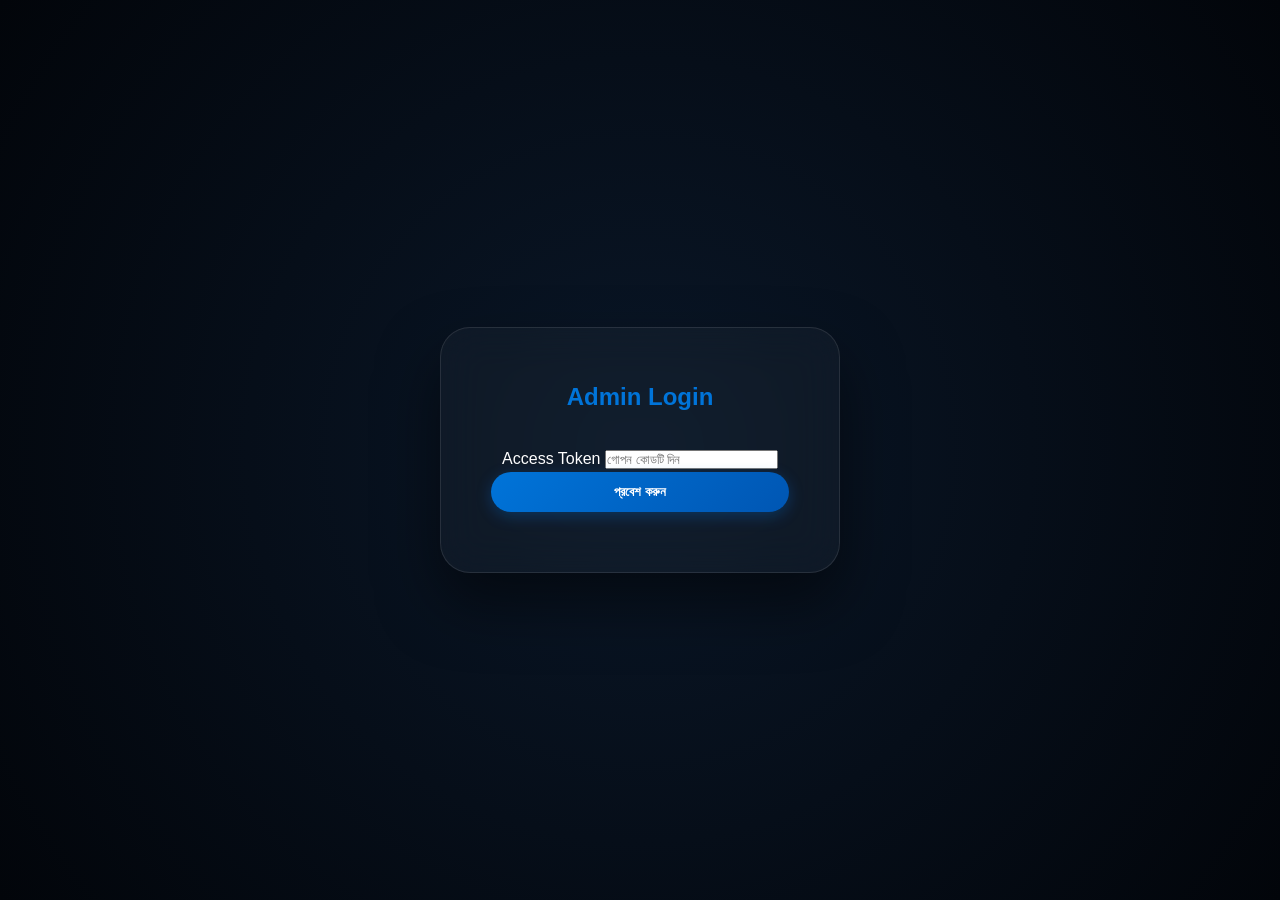
==== admin.html @ 6b0e1e97 "fix" ====
<!DOCTYPE html>
<html lang="bn">
<head>
    <meta charset="UTF-8">
    <meta name="viewport" content="width=device-width, initial-scale=1.0">
    <title>Admin Dashboard | Wings Fly Aviation Academy</title>
    <link rel="stylesheet" href="https://cdnjs.cloudflare.com/ajax/libs/font-awesome/6.4.0/css/all.min.css">
    <link rel="stylesheet" href="css/main.css">
    <link rel="stylesheet" href="css/admin.css">
</head>
<body class="admin-body">
    
    <div id="login-overlay" class="admin-overlay">
        <div class="admin-login-card">
            <h2>Admin Login</h2>
            <div class="form-group">
                <label>Access Token</label>
                <input type="password" id="admin-pass" placeholder="গোপন কোডটি দিন">
            </div>
            <button id="login-btn" class="btn-primary w-100">প্রবেশ করুন</button>
            <p id="login-error" class="error-text"></p>
        </div>
    </div>

    <div class="admin-container" id="admin-panel" style="display: none;">
        <nav class="admin-sidebar">
            <div class="sidebar-header">
                <img src="https://wingsflyaviationacademy.com/wp-content/uploads/2024/03/wingsflyacademy-logo.svg" alt="Logo">
            </div>
            <ul class="sidebar-menu">
                <li class="active" data-tab="submissions"><i class="fa-solid fa-users"></i> ভর্তি আবেদন</li>
                <li data-tab="gallery-manager"><i class="fa-solid fa-image"></i> গ্যালারি ম্যানেজমেন্ট</li>
                <li data-tab="payment-verification"><i class="fa-solid fa-money-check-dollar"></i> পেমেন্ট ভেরিফিকেশন</li>
                <li id="logout-btn"><i class="fa-solid fa-right-from-bracket"></i> লগআউট</li>
            </ul>
        </nav>

        <main class="admin-main">
            <header class="admin-header">
                <h1>ড্যাশবোর্ড</h1>
                <div class="admin-user">
                    <span>Welcome, Admin</span>
                    <div class="user-avatar">A</div>
                </div>
            </header>

            <div id="submissions" class="admin-tab-content active">
                <div class="content-header">
                    <h2>ভর্তি আবেদনের তালিকা</h2>
                    <button id="refresh-submissions" class="btn-secondary"><i class="fa-solid fa-rotate"></i> রিফ্রেশ</button>
                </div>
                <div class="table-container">
                    <table id="enrollments-table">
                        <thead>
                            <tr>
                                <th>নাম</th>
                                <th>ফোন</th>
                                <th>কোর্স</th>
                                <th>তারিখ</th>
                                <th>অ্যাকশন</th>
                            </tr>
                        </thead>
                        <tbody id="enrollments-list">
                            <!-- Data will be loaded here -->
                        </tbody>
                    </table>
                </div>
            </div>

            <div id="payment-verification" class="admin-tab-content">
                <div class="content-header">
                    <h2>পেমেন্ট ভেরিফিকেশন</h2>
                    <button id="refresh-payments" class="btn-secondary"><i class="fa-solid fa-rotate"></i> রিফ্রেশ</button>
                </div>
                <div class="table-container">
                    <table>
                        <thead>
                            <tr>
                                <th>স্টুডেন্ট নাম</th>
                                <th>কোর্স</th>
                                <th>টাকা</th>
                                <th>পদ্ধতি</th>
                                <th>ট্রানজেকশন আইডি</th>
                                <th>অবস্থা</th>
                                <th>অ্যাকশন</th>
                            </tr>
                        </thead>
                        <tbody id="admin-payments-list">
                            <!-- Payment rows will be loaded here -->
                        </tbody>
                    </table>
                </div>
            </div>

            <div id="gallery-manager" class="admin-tab-content">
                <div class="content-header">
                    <h2>গ্যালারি ম্যানেজমেন্ট</h2>
                </div>
                
                <div class="upload-section">
                    <h3>নতুন ছবি যুক্ত করুন</h3>
                    <form id="gallery-upload-form" class="upload-form">
                        <div class="form-grid">
                            <div class="form-group">
                                <label>ছবির শিরোনাম</label>
                                <input type="text" id="img-title" placeholder="যেমন: প্রতিষ্ঠাবার্ষিকী ২০২৪" required>
                            </div>
                            <div class="form-group">
                                <label>ক্যাটাগরি</label>
                                <select id="img-category" required>
                                    <option value="events">ইভেন্টস</option>
                                    <option value="ceremony">সার্টিফিকেট বিতরণ</option>
                                    <option value="media">মিডিয়া নিউজ</option>
                                </select>
                            </div>
                            <div class="form-group">
                                <label>ছবি সিলেক্ট করুন</label>
                                <input type="file" id="img-file" accept="image/*" required>
                            </div>
                        </div>
                        <button type="submit" id="upload-btn" class="btn-primary">আপলোড করুন <i class="fa-solid fa-upload"></i></button>
                    </form>
                    <div id="upload-status"></div>
                </div>

                <div class="gallery-list-section">
                    <h3>বর্তমান গ্যালারি</h3>
                    <div class="admin-gallery-grid" id="admin-gallery-list">
                        <!-- Gallery items will be loaded here -->
                    </div>
                </div>
            </div>
        </main>
    </div>

    <!-- Supabase SDK -->
    <script src="https://cdn.jsdelivr.net/npm/@supabase/supabase-js@2"></script>
    <script src="js/supabase-config.js"></script>
    <script src="js/admin.js"></script>
</body>
</html>
---- css/main.css ----
/* 
    Wings Fly Premium Design System
    Focus: Luxury, Professionalism, and High-Tech Aviation feel
*/

:root {
    --primary: #0074D9;
    --primary-dark: #001F3F;
    --accent: #FFD700;
    --bg-light: #F8F9FA;
    --text-dark: #1A1A1A;
    --text-muted: #666;
    --white: #FFFFFF;
    --glass: rgba(255, 255, 255, 0.1);
    --glass-border: rgba(255, 255, 255, 0.2);
    --shadow: 0 10px 30px rgba(0, 0, 0, 0.1);
    --transition: all 0.4s cubic-bezier(0.4, 0, 0.2, 1);
}

* {
    margin: 0;
    padding: 0;
    box-sizing: border-box;
}

body {
    font-family: 'Hind Siliguri', 'Outfit', sans-serif;
    line-height: 1.6;
    color: var(--text-dark);
    background-color: transparent;
    overflow-x: hidden;
}

/* Global Animated Background */
.global-bg-anim {
    position: fixed;
    top: 0;
    left: 0;
    width: 100vw;
    height: 100vh;
    z-index: -999;
    overflow: hidden;
    background-color: #000;
}

.global-bg-anim .color-layer {
    position: absolute;
    top: 0;
    left: 0;
    width: 100%;
    height: 100%;
    /* Red/Pink -> Purple -> Black Night -> Dark Blue -> Red/Pink */
    background: linear-gradient(-45deg, #f00b51, #7303c0, #050a12, #000000, #031b33, #f64f59);
    background-size: 400% 400%;
    animation: gradientShiftNight 30s ease infinite;
}

.global-bg-anim .stars-layer-1 {
    position: absolute;
    top: 0;
    left: 0;
    width: 200%;
    height: 200%;
    background-image: url('data:image/svg+xml;utf8,<svg width="300" height="300" xmlns="http://www.w3.org/2000/svg"><circle cx="40" cy="50" r="1" fill="%23fff" opacity="0.6"/><circle cx="100" cy="120" r="1.5" fill="%23fff" opacity="0.9"/><circle cx="220" cy="80" r="2" fill="%23fff" opacity="1"/><circle cx="180" cy="210" r="1" fill="%23fff" opacity="0.5"/><circle cx="50" cy="250" r="1.5" fill="%23fff" opacity="0.8"/><circle cx="280" cy="270" r="1.2" fill="%23fff" opacity="0.7"/></svg>');
    animation: moveStars 60s linear infinite;
    opacity: 0.8;
}

.global-bg-anim .stars-layer-2 {
    position: absolute;
    top: 0;
    left: 0;
    width: 200%;
    height: 200%;
    background-image: url('data:image/svg+xml;utf8,<svg width="400" height="400" xmlns="http://www.w3.org/2000/svg"><circle cx="80" cy="100" r="2" fill="%23fff" opacity="1"/><circle cx="300" cy="50" r="1.5" fill="%23fff" opacity="0.8"/><circle cx="200" cy="300" r="2.5" fill="%23fff" opacity="1"/><circle cx="350" cy="250" r="1" fill="%23fff" opacity="0.6"/><circle cx="120" cy="350" r="1.8" fill="%23fff" opacity="0.9"/></svg>');
    animation: moveStars 100s linear infinite;
    opacity: 1;
    filter: drop-shadow(0 0 6px #fff);
}

.global-bg-anim .planet-1 {
    position: absolute;
    top: 15%;
    right: 5%;
    width: 180px;
    height: 180px;
    border-radius: 50%;
    background: radial-gradient(circle at 30% 30%, #ff8a00, #e52e71, #2a0845);
    box-shadow: inset -25px -25px 40px rgba(0,0,0,0.8), 0 0 30px rgba(229, 46, 113, 0.4);
    animation: floatPlanet 180s linear infinite alternate;
    opacity: 0.85;
}

.global-bg-anim .planet-2 {
    position: absolute;
    bottom: 20%;
    left: 8%;
    width: 120px;
    height: 120px;
    border-radius: 50%;
    background: radial-gradient(circle at 20% 20%, #00c6ff, #0072ff, #001133);
    box-shadow: inset -15px -15px 30px rgba(0,0,0,0.8), 0 0 25px rgba(0, 114, 255, 0.4);
    animation: floatPlanet2 140s linear infinite alternate;
    opacity: 0.8;
}

@keyframes gradientShiftNight {
    0% { background-position: 0% 50%; }
    50% { background-position: 100% 50%; }
    100% { background-position: 0% 50%; }
}

@keyframes moveStars {
    0% { transform: translate(0, 0); }
    100% { transform: translate(-50%, -50%); }
}

@keyframes floatPlanet {
    0% { transform: translate(0, 0) rotate(0deg); }
    100% { transform: translate(-20vw, 15vh) rotate(45deg); }
}

@keyframes floatPlanet2 {
    0% { transform: translate(0, 0) rotate(0deg); }
    100% { transform: translate(25vw, -10vh) rotate(-30deg); }
}

.container {
    max-width: 1200px;
    margin: 0 auto;
    padding: 0 20px;
}

/* --- Navigation --- */
.navbar {
    position: fixed;
    top: 0;
    left: 0;
    width: 100%;
    z-index: 1000;
    padding: 15px 0;
    background: rgba(255, 255, 255, 0.85);
    backdrop-filter: blur(15px);
    border-bottom: 1px solid var(--glass-border);
    transition: var(--transition);
}

.navbar .container {
    display: flex;
    justify-content: space-between;
    align-items: center;
}

.logo-wrapper {
    position: relative;
    display: flex;
    align-items: center;
    justify-content: center;
    width: 60px;
    height: 60px;
}

.logo-spin-ring {
    position: absolute;
    inset: -8px;
    border: 3px solid transparent;
    border-top: 3px solid #00d4ff;
    border-right: 3px solid #FFD700;
    border-radius: 50%;
    animation: spinLogoRing 4s linear infinite;
    z-index: 0;
}

.logo img {
    height: 50px;
    position: relative;
    z-index: 1;
    filter: drop-shadow(0 0 10px rgba(0, 116, 217, 0.2));
}

@keyframes spinLogoRing {
    0% { transform: rotate(0deg) scale(1); opacity: 0.7; }
    50% { transform: rotate(180deg) scale(1.1); opacity: 1; }
    100% { transform: rotate(360deg) scale(1); opacity: 0.7; }
}

.nav-links {
    display: flex;
    gap: 30px;
}

.nav-links a {
    text-decoration: none;
    color: var(--text-dark);
    font-weight: 500;
    transition: var(--transition);
    font-size: 1.1rem;
}

.nav-links a:hover {
    color: var(--primary);
}

.nav-actions {
    display: flex;
    gap: 15px;
    align-items: center;
}

/* --- Buttons --- */
.btn-primary {
    background: linear-gradient(135deg, var(--primary), #0056b3);
    color: var(--white);
    padding: 12px 28px;
    border: none;
    border-radius: 50px;
    font-weight: 600;
    cursor: pointer;
    transition: var(--transition);
    box-shadow: 0 4px 15px rgba(0, 116, 217, 0.3);
    font-family: inherit;
}

.btn-primary:hover {
    transform: translateY(-3px);
    box-shadow: 0 8px 25px rgba(0, 116, 217, 0.4);
}

.btn-login {
    background: transparent;
    border: 2px solid var(--primary);
    color: var(--primary);
    padding: 10px 25px;
    border-radius: 50px;
    font-weight: 600;
    cursor: pointer;
    transition: var(--transition);
    font-family: inherit;
}

.btn-login:hover {
    background: var(--primary);
    color: var(--white);
}

.btn-outline {
    background: transparent;
    border: 2px solid rgba(255, 255, 255, 0.6);
    color: var(--white);
    padding: 12px 30px;
    border-radius: 50px;
    font-weight: 600;
    cursor: pointer;
    transition: var(--transition);
    font-family: inherit;
}

.btn-outline:hover {
    background: var(--white);
    color: var(--primary-dark);
    border-color: var(--white);
}

.btn-large {
    padding: 16px 40px;
    font-size: 1.2rem;
}

.w-100 { width: 100%; }

/* --- Hero Section --- */
.hero {
    position: relative;
    min-height: 100vh;
    padding-top: 100px;
    display: flex;
    align-items: center;
    background: transparent;
    color: var(--white);
    overflow: hidden;
}

/* Mesh Gradient & Blobs */
.hero-overlay {
    position: absolute;
    top: 0;
    left: 0;
    width: 100%;
    height: 100%;
    z-index: 1;
    overflow: hidden;
}

.hero-overlay::before {
    content: '';
    position: absolute;
    top: -20%;
    right: -10%;
    width: 600px;
    height: 600px;
    background: radial-gradient(circle, rgba(0, 116, 217, 0.3) 0%, transparent 70%);
    filter: blur(80px);
    animation: blobMove 15s infinite alternate;
}

.hero-overlay::after {
    content: '';
    position: absolute;
    bottom: -10%;
    left: -5%;
    width: 500px;
    height: 500px;
    background: radial-gradient(circle, rgba(255, 215, 0, 0.1) 0%, transparent 70%);
    filter: blur(80px);
    animation: blobMove 12s infinite alternate-reverse;
}

/* Iconic World Map Pattern */
.hero-bg-pattern {
    position: absolute;
    top: 0;
    left: 0;
    width: 100%;
    height: 100%;
    background-image: url('https://www.transparenttextures.com/patterns/world-map.png');
    opacity: 0.1;
    z-index: 1;
    pointer-events: none;
}

/* Animated Waves */
.hero-waves {
    position: absolute;
    bottom: 0;
    left: 0;
    width: 100%;
    height: 150px;
    z-index: 2;
    pointer-events: none;
}

@keyframes blobMove {
    0% { transform: translate(0, 0) scale(1); }
    50% { transform: translate(50px, 100px) scale(1.1); }
    100% { transform: translate(-30px, -50px) scale(0.9); }
}

.hero-grid {
    display: grid;
    grid-template-columns: 1.2fr 0.8fr;
    gap: 50px;
    align-items: center;
    position: relative;
    z-index: 2;
}

.hero h1 {
    font-size: 3.8rem;
    line-height: 1.2;
    margin-bottom: 25px;
    font-weight: 800;
}

.hero p {
    font-size: 1.3rem;
    margin-bottom: 40px;
    color: rgba(255, 255, 255, 0.8);
    max-width: 600px;
}

/* --- Hero Slider --- */
.hero-slider {
    position: relative;
    width: 100%;
    height: 500px;
}

.hero-slide {
    position: absolute;
    top: 0;
    left: 0;
    width: 100%;
    height: 100%;
    opacity: 0;
    visibility: hidden;
    z-index: 1;
    transition: all 0.8s ease-in-out;
}

.hero-slide.active {
    opacity: 1;
    visibility: visible;
    z-index: 2;
}

/* --- Slide 1: Roll Out when leaving --- */
.hero-slide:nth-child(1).leaving {
    animation: rollOut 1s forwards;
}
@keyframes rollOut {
    0% { transform: translateX(0) rotate(0deg); opacity: 1; }
    100% { transform: translateX(-150%) rotate(-120deg); opacity: 0; }
}

/* --- Slide 2: Scale Up + Float Up when active --- */
.hero-slide:nth-child(2).active {
    animation: scaleFloat 1.2s cubic-bezier(0.34, 1.56, 0.64, 1) forwards;
}
@keyframes scaleFloat {
    0% { transform: scale(0) translateY(100px); opacity: 0; }
    60% { transform: scale(1.1) translateY(0); opacity: 1; }
    100% { transform: scale(1) translateY(-20px); opacity: 1; }
}

/* --- Slide 3: Drop from Top + Shake when active --- */
.hero-slide:nth-child(3).active {
    animation: dropShake 1s cubic-bezier(0.25, 0.46, 0.45, 0.94) forwards;
}
@keyframes dropShake {
    0% { transform: translateY(-150%) scale(0.8); opacity: 0; }
    60% { transform: translateY(20px) scale(1); opacity: 1; }
    75% { transform: translateY(-10px); }
    90% { transform: translateY(5px); }
    100% { transform: translateY(0); }
}

/* --- Slide 4: Futuristic Flip In when active --- */
.hero-slide:nth-child(4).active {
    animation: flipIn 1s cubic-bezier(0.175, 0.885, 0.32, 1.275) forwards;
}
@keyframes flipIn {
    0% { transform: rotateY(-90deg) scale(0.5); opacity: 0; }
    100% { transform: rotateY(0deg) scale(1); opacity: 1; }
}

.slider-dots {
    display: flex;
    justify-content: center;
    gap: 12px;
    margin-top: 30px;
    position: relative;
    z-index: 10;
}

.dot {
    width: 12px;
    height: 12px;
    background: rgba(255, 255, 255, 0.2);
    border-radius: 50%;
    cursor: pointer;
    transition: var(--transition);
}

.dot.active {
    background: var(--primary);
    transform: scale(1.3);
    box-shadow: 0 0 15px var(--primary);
}

.parallax-img-wrapper {
    position: relative;
    width: 100%;
    height: 100%;
    display: flex;
    justify-content: center;
    align-items: center;
    transform-style: preserve-3d;
}

.parallax-img {
    width: 110%;
    height: auto;
    border-radius: 30px;
    box-shadow: 0 30px 60px rgba(0, 0, 0, 0.5);
}

.floating-card {
    position: absolute;
    background: rgba(255, 255, 255, 0.15);
    backdrop-filter: blur(10px);
    padding: 15px 25px;
    border-radius: 15px;
    border: 1px solid rgba(255, 255, 255, 0.2);
    display: flex;
    align-items: center;
    gap: 12px;
    color: var(--white);
    font-weight: 600;
    box-shadow: 0 15px 35px rgba(0, 0, 0, 0.2);
    z-index: 5;
    animation: float 4s ease-in-out infinite;
}

.card-1 { top: 10%; right: -20px; animation-delay: 0s; }

.floating-card i {
    color: var(--accent);
    font-size: 1.5rem;
}

/* --- Partners Section (Vibrant Neon Gradients) --- */
.partners {
    padding: 100px 0;
    background: rgba(255, 255, 255, 0.85);
    backdrop-filter: blur(15px);
    -webkit-backdrop-filter: blur(15px);
    position: relative;
    z-index: 5;
}

.partners-track {
    display: grid;
    grid-template-columns: repeat(4, 1fr);
    gap: 30px;
    align-items: center;
}

.partner-card {
    padding: 35px;
    border-radius: 25px;
    display: flex;
    justify-content: center;
    align-items: center;
    height: 140px;
    border: none;
    transition: all 0.5s cubic-bezier(0.23, 1, 0.32, 1);
    position: relative;
    overflow: hidden;
}

/* 4 Unique Vibrant Gradients */
.partner-card.galileo { background: linear-gradient(135deg, #1e3c72, #2a5298); box-shadow: 0 15px 35px rgba(30, 60, 114, 0.3); }
.partner-card.amadeus { background: linear-gradient(135deg, #cb2d3e, #ef473a); box-shadow: 0 15px 35px rgba(203, 45, 62, 0.3); }
.partner-card.sabre { background: linear-gradient(135deg, #11998e, #38ef7d); box-shadow: 0 15px 35px rgba(17, 153, 142, 0.3); }
.partner-card.nsda { background: linear-gradient(135deg, #f12711, #f5af19); box-shadow: 0 15px 35px rgba(241, 39, 17, 0.3); }

.partner-card::after {
    content: '';
    position: absolute;
    inset: 0;
    background: linear-gradient(rgba(255,255,255,0.2), transparent);
    opacity: 0;
    transition: opacity 0.5s;
}

.partner-card:hover {
    transform: translateY(-15px) scale(1.08);
}

.partner-card:hover::after {
    opacity: 1;
}

.partner-card img {
    max-width: 90%;
    max-height: 60px;
    filter: brightness(0) invert(1);
    transition: var(--transition);
    position: relative;
    z-index: 2;
}

/* --- Features Section --- */
.features {
    padding: 120px 0;
    background: rgba(255, 255, 255, 0.85);
    backdrop-filter: blur(15px);
    -webkit-backdrop-filter: blur(15px);
}

/* --- 3D Neon Courses Section --- */
.courses {
    padding: 120px 0;
    background: radial-gradient(circle at center, #0a1325 0%, #02050a 100%);
    position: relative;
    overflow: hidden;
}

.courses-bg-stars {
    position: absolute;
    inset: 0;
    z-index: 0;
    pointer-events: none;
}

.courses-bg-stars .stars-layer-1, 
.courses-bg-stars .stars-layer-2 {
    position: absolute;
    inset: -50%;
    width: 200%;
    height: 200%;
    background-image: url('data:image/svg+xml;utf8,<svg width="300" height="300" xmlns="http://www.w3.org/2000/svg"><circle cx="40" cy="50" r="1" fill="%23fff" opacity="0.4"/><circle cx="100" cy="120" r="1.5" fill="%23fff" opacity="0.6"/><circle cx="220" cy="80" r="1" fill="%23fff" opacity="0.8"/><circle cx="180" cy="210" r="1" fill="%23fff" opacity="0.3"/><circle cx="50" cy="250" r="1.2" fill="%23fff" opacity="0.5"/><circle cx="280" cy="270" r="1" fill="%23fff" opacity="0.4"/></svg>');
    animation: moveStars 80s linear infinite;
    opacity: 0.5;
}

.courses-bg-stars .stars-layer-2 {
    background-image: url('data:image/svg+xml;utf8,<svg width="400" height="400" xmlns="http://www.w3.org/2000/svg"><circle cx="80" cy="100" r="1.2" fill="%23fff" opacity="0.7"/><circle cx="300" cy="50" r="1" fill="%23fff" opacity="0.5"/><circle cx="200" cy="300" r="1.5" fill="%23fff" opacity="0.8"/><circle cx="350" cy="250" r="1" fill="%23fff" opacity="0.4"/><circle cx="120" cy="350" r="1.2" fill="%23fff" opacity="0.6"/></svg>');
    animation-duration: 120s;
    opacity: 0.7;
}

.shooting-star {
    position: absolute;
    top: 0;
    left: 50%;
    width: 2px;
    height: 2px;
    background: #fff;
    box-shadow: 0 0 10px #fff, 0 0 20px #fff;
    animation: shootingStarAnim 10s linear infinite;
    opacity: 0;
}

@keyframes shootingStarAnim {
    0% { transform: translateX(0) translateY(0) rotate(-45deg) scale(0); opacity: 0; }
    10% { transform: translateX(-500px) translateY(500px) rotate(-45deg) scale(1); opacity: 1; }
    20% { transform: translateX(-1000px) translateY(1000px) rotate(-45deg) scale(0); opacity: 0; }
    100% { transform: translateX(-1000px) translateY(1000px) rotate(-45deg) scale(0); opacity: 0; }
}

/* --- Featured Courses (Large) --- */
.featured-courses {
    display: grid;
    grid-template-columns: repeat(auto-fit, minmax(400px, 1fr));
    gap: 40px;
    margin-bottom: 80px;
}

.course-card.featured {
    background: rgba(255, 255, 255, 0.03);
    border-radius: 30px;
    padding: 0;
    overflow: hidden;
    box-shadow: 0 20px 50px rgba(0,0,0,0.5);
    transition: all 0.6s cubic-bezier(0.23, 1, 0.32, 1);
    border: 1px solid rgba(255, 255, 255, 0.08);
}

.featured-title {
    color: #ffffff !important;
    font-size: 1.8rem;
    font-weight: 800;
    margin-bottom: 15px;
    display: block;
}

.course-card.featured .course-img.large {
    height: 320px;
    background: none;
}

.course-card.featured .course-img.large img {
    width: 100%;
    height: 100%;
    object-fit: contain;
    animation: floating3D 6s ease-in-out infinite;
}

@keyframes floating3D {
    0%, 100% { transform: translateY(0) scale(1); }
    50% { transform: translateY(-20px) scale(1.05); }
}

.course-card.featured .course-info {
    padding: 30px;
}

.course-card.featured .course-price {
    font-size: 1.6rem;
    color: #FFD700;
    margin-bottom: 25px;
}

/* --- Other Courses (3-Column Row) --- */
.other-courses-title {
    text-align: center;
    margin-bottom: 40px;
}

.other-courses-row {
    display: grid;
    grid-template-columns: repeat(3, 1fr);
    gap: 25px;
    margin-bottom: 60px;
}

.mini-course-card {
    background: rgba(255, 255, 255, 0.03);
    border: 1px solid rgba(255, 255, 255, 0.08);
    backdrop-filter: blur(15px);
    border-radius: 25px;
    padding: 30px;
    text-align: center;
    transition: all 0.4s ease;
}

.mini-course-card:hover {
    background: rgba(255, 255, 255, 0.07);
    transform: translateY(-10px);
    border-color: var(--primary);
    box-shadow: 0 15px 30px rgba(0, 116, 217, 0.2);
}

/* --- Specific Themes for Mini Cards --- */
.mini-course-card.card-blue {
    border-color: rgba(0, 212, 255, 0.3);
    background: linear-gradient(135deg, rgba(0, 212, 255, 0.08), rgba(0,0,0,0.6));
}
.mini-course-card.card-blue:hover {
    border-color: #00d4ff;
    box-shadow: 0 0 30px rgba(0, 212, 255, 0.3);
}
.mini-course-card.card-blue .mini-card-icon { color: #00d4ff; }

.mini-course-card.card-gold {
    border-color: rgba(255, 215, 0, 0.3);
    background: linear-gradient(135deg, rgba(255, 215, 0, 0.08), rgba(0,0,0,0.6));
}
.mini-course-card.card-gold:hover {
    border-color: #FFD700;
    box-shadow: 0 0 30px rgba(255, 215, 0, 0.3);
}
.mini-course-card.card-gold .mini-card-icon { color: #FFD700; }

.mini-course-card.card-teal {
    border-color: rgba(0, 255, 163, 0.3);
    background: linear-gradient(135deg, rgba(0, 255, 163, 0.08), rgba(0,0,0,0.6));
}
.mini-course-card.card-teal:hover {
    border-color: #00ffa3;
    box-shadow: 0 0 30px rgba(0, 255, 163, 0.3);
}
.mini-course-card.card-teal .mini-card-icon { color: #00ffa3; }

.mini-card-icon {
    font-size: 3rem;
    margin-bottom: 20px;
    filter: drop-shadow(0 0 10px rgba(255, 255, 255, 0.1));
}

.mini-course-card h4 {
    font-size: 1.2rem;
    color: white;
    margin-bottom: 10px;
    font-weight: 700;
}

.mini-course-card p {
    font-size: 0.85rem;
    color: rgba(255, 255, 255, 0.5);
    margin-bottom: 25px;
}

.mini-card-footer {
    display: flex;
    justify-content: space-between;
    align-items: center;
    padding-top: 20px;
    border-top: 1px solid rgba(255, 255, 255, 0.05);
}

.mini-card-footer .price {
    font-size: 1.1rem;
    font-weight: 700;
    color: #FFD700;
}

.btn-detail {
    background: transparent;
    border: 1px solid var(--primary);
    color: white;
    padding: 6px 15px;
    border-radius: 8px;
    font-size: 0.8rem;
    cursor: pointer;
    transition: 0.3s;
}

.btn-detail:hover {
    background: var(--primary);
    box-shadow: 0 0 15px var(--primary);
}

/* --- Chairman Message (Luxury Redesign) --- */
.chairman-section {
    padding: 160px 0;
    background: transparent;
    position: relative;
    overflow: hidden;
}

.chairman-bg-decoration .decoration-circle {
    position: absolute;
    border-radius: 50%;
    filter: blur(100px);
    z-index: 0;
}

.circle-1 {
    width: 400px;
    height: 400px;
    background: rgba(0, 116, 217, 0.2);
    top: -10%;
    left: -10%;
}

.circle-2 {
    width: 300px;
    height: 300px;
    background: rgba(255, 215, 0, 0.1);
    bottom: -5%;
    right: -5%;
}

.chairman-grid {
    display: grid;
    grid-template-columns: 1fr 1.5fr;
    gap: 80px;
    align-items: center;
    position: relative;
    z-index: 2;
}

/* Luxury Frame */
.luxury-frame-container {
    position: relative;
    width: 100%;
    max-width: 450px;
}

.frame-glow {
    position: absolute;
    inset: -20px;
    background: radial-gradient(circle, rgba(0, 116, 217, 0.3) 0%, transparent 70%);
    filter: blur(30px);
    animation: pulseGlow 4s infinite alternate;
}

.luxury-frame {
    position: relative;
    background: rgba(255, 255, 255, 0.03);
    padding: 15px;
    border-radius: 40px;
    border: 1px solid rgba(255, 255, 255, 0.1);
    backdrop-filter: blur(20px);
}

.frame-inner-border {
    position: absolute;
    inset: 10px;
    border: 1px solid rgba(255, 215, 0, 0.15);
    border-radius: 30px;
    pointer-events: none;
}

.chairman-portrait {
    position: relative;
    border-radius: 30px;
    overflow: hidden;
    aspect-ratio: 4/5;
    background: rgba(0,0,0,0.2);
}

.chairman-portrait img {
    width: 100%;
    height: 100%;
    object-fit: cover;
    transition: 0.8s cubic-bezier(0.2, 1, 0.3, 1);
}

.luxury-frame:hover img {
    transform: scale(1.1);
}

.portrait-overlay {
    position: absolute;
    inset: 0;
    background: linear-gradient(to top, rgba(0,0,0,0.5), transparent);
}

.experience-badge {
    position: absolute;
    bottom: -25px;
    right: -25px;
    background: linear-gradient(135deg, #00d4ff, #0072ff);
    color: white;
    padding: 18px 25px;
    border-radius: 20px;
    box-shadow: 0 15px 35px rgba(0, 114, 255, 0.4);
    animation: floatBadge 4s infinite ease-in-out;
    z-index: 5;
}

.badge-content { text-align: center; }
.badge-content .years { font-size: 2.2rem; font-weight: 900; display: block; line-height: 1; }
.badge-content .exp-text { font-size: 0.7rem; text-transform: uppercase; letter-spacing: 1px; font-weight: 700; }

/* Content Side */
.chairman-quote-icon {
    font-size: 5rem;
    color: rgba(255, 215, 0, 0.15);
    margin-bottom: -45px;
    margin-left: -25px;
}

.chairman-title {
    font-size: 3.5rem;
    color: white;
    margin-bottom: 35px;
}

.chairman-message-card {
    background: rgba(255, 255, 255, 0.02);
    border: 1px solid rgba(255, 255, 255, 0.05);
    padding: 45px;
    border-radius: 35px;
    backdrop-filter: blur(15px);
    margin-bottom: 40px;
    box-shadow: 0 20px 50px rgba(0,0,0,0.3);
}

.quote-p {
    font-size: 1.25rem;
    font-style: italic;
    line-height: 1.8;
    color: #FFD700;
    margin-bottom: 25px;
    position: relative;
}

.desc-p {
    font-size: 1.1rem;
    line-height: 1.8;
    color: rgba(255, 255, 255, 0.75);
}

.chairman-identity {
    display: flex;
    justify-content: space-between;
    align-items: center;
}

.identity-text h4 {
    font-size: 2rem;
    color: white;
    margin-bottom: 5px;
}

.identity-text p {
    color: var(--primary);
    font-weight: 700;
    font-size: 1.1rem;
}

.chairman-seal {
    width: 90px;
    height: 90px;
    border: 2px dashed rgba(255, 215, 0, 0.3);
    border-radius: 50%;
    display: flex;
    align-items: center;
    justify-content: center;
    animation: rotateSeal 15s linear infinite;
}

.seal-inner { text-align: center; color: #FFD700; }
.seal-inner i { font-size: 1.8rem; }
.seal-inner span { display: block; font-size: 0.55rem; font-weight: 900; margin-top: 3px; letter-spacing: 1px; }

@keyframes rotateSeal {
    from { transform: rotate(0deg); }
    to { transform: rotate(360deg); }
}

/* --- Trainers Section --- */
.trainers {
    padding: 120px 0;
    background: rgba(5, 10, 18, 0.85);
    backdrop-filter: blur(15px);
    -webkit-backdrop-filter: blur(15px);
}

.trainer-card {
    background: rgba(255, 255, 255, 0.03);
    border: 1px solid rgba(255, 255, 255, 0.05);
    color: var(--white);
}

.trainer-img {
    background: rgba(255, 255, 255, 0.05);
}

/* --- Gallery Section --- */
.gallery-section {
    padding: 120px 0;
    background: transparent;
    position: relative;
    overflow: hidden;
}

.gallery-bg-glow {
    position: absolute;
    top: 50%;
    left: 50%;
    transform: translate(-50%, -50%);
    width: 600px;
    height: 600px;
    background: radial-gradient(circle, rgba(0, 116, 217, 0.1) 0%, transparent 70%);
    filter: blur(80px);
    z-index: 0;
}

.gallery-filter {
    display: flex;
    justify-content: center;
    gap: 15px;
    margin-bottom: 50px;
    flex-wrap: wrap;
    position: relative;
    z-index: 5;
}

.filter-btn {
    background: rgba(255, 255, 255, 0.05);
    border: 1px solid rgba(255, 255, 255, 0.1);
    color: white;
    padding: 12px 28px;
    border-radius: 50px;
    cursor: pointer;
    transition: 0.3s cubic-bezier(0.4, 0, 0.2, 1);
    font-weight: 600;
}

.filter-btn.active, .filter-btn:hover {
    background: var(--primary);
    border-color: var(--primary);
    box-shadow: 0 0 20px rgba(0, 116, 217, 0.4);
    transform: translateY(-2px);
}

.gallery-grid {
    display: grid;
    grid-template-columns: repeat(auto-fill, minmax(250px, 1fr));
    gap: 20px;
    position: relative;
    z-index: 2;
}

.gallery-card {
    position: relative;
    border-radius: 20px;
    overflow: hidden;
    background: rgba(255, 255, 255, 0.02);
    box-shadow: 0 10px 30px rgba(0,0,0,0.3);
    border: 1px solid rgba(255, 255, 255, 0.08);
    cursor: pointer;
    display: flex;
    align-items: center;
    justify-content: center;
    height: 300px; /* Consistent height for the gallery */
}

.gallery-card img {
    max-width: 100%;
    max-height: 100%;
    width: auto;
    height: auto;
    object-fit: contain;
    transition: 0.6s cubic-bezier(0.2, 1, 0.3, 1);
}

.gallery-overlay {
    position: absolute;
    inset: 0;
    background: linear-gradient(to top, rgba(0,0,0,0.9), transparent);
    display: flex;
    flex-direction: column;
    justify-content: flex-end;
    padding: 20px;
    opacity: 0;
    transform: translateY(20px);
    transition: 0.5s cubic-bezier(0.4, 0, 0.2, 1);
}

.gallery-card:hover .gallery-overlay {
    opacity: 1;
    transform: translateY(0);
}

.gallery-card:hover img {
    transform: scale(1.15);
}

.gallery-overlay .category {
    font-size: 0.75rem;
    color: var(--accent);
    font-weight: 800;
    text-transform: uppercase;
    letter-spacing: 2px;
    margin-bottom: 12px;
}

.gallery-overlay h3 {
    font-size: 1.1rem;
    color: white;
    margin-bottom: 10px;
    line-height: 1.3;
}

.view-btn {
    width: 55px;
    height: 55px;
    background: var(--primary);
    color: white;
    border-radius: 50%;
    display: flex;
    align-items: center;
    justify-content: center;
    font-size: 1.3rem;
    text-decoration: none;
    transition: 0.4s;
}

.view-btn:hover {
    transform: rotate(90deg) scale(1.15);
    background: white;
    color: var(--primary);
}

/* --- Success Stories --- */
.success-stories {
    padding: 120px 0;
    background: rgba(0, 31, 63, 0.75);
    backdrop-filter: blur(20px);
    -webkit-backdrop-filter: blur(20px);
}

/* --- Intense Holographic Glass Benefits Section (Compact) --- */
.benefits-section {
    padding: 80px 0;
    background: rgba(2, 5, 10, 0.75);
    backdrop-filter: blur(20px);
    -webkit-backdrop-filter: blur(20px);
    position: relative;
    overflow: hidden;
}

.glass-steps-grid {
    display: grid;
    grid-template-columns: repeat(auto-fit, minmax(240px, 1fr));
    gap: 20px;
    margin-top: 40px;
    position: relative;
    z-index: 2;
}

.hologram-card {
    /* HUD Holographic Style */
    background: rgba(0, 0, 0, 0.2);
    backdrop-filter: blur(10px);
    -webkit-backdrop-filter: blur(10px);
    border: 2px solid var(--card-color);
    border-radius: 15px;
    padding: 15px 20px;
    position: relative;
    transition: all 0.5s cubic-bezier(0.175, 0.885, 0.32, 1.275);
    box-shadow: 0 0 15px var(--card-shadow), inset 0 0 15px var(--card-shadow-inset);
    display: flex;
    flex-direction: column;
    gap: 10px;
    overflow: hidden;
    animation: floatingCard 6s ease-in-out infinite;
    transform-origin: center;
}

/* Subtle individual delays for floating so they don't all float together */
.hologram-card:nth-child(even) {
    animation-delay: 1.5s;
}
.hologram-card:nth-child(3n) {
    animation-delay: 3s;
}

@keyframes floatingCard {
    0% { transform: translateY(0); }
    50% { transform: translateY(-8px); }
    100% { transform: translateY(0); }
}

.hologram-card::before {
    content: '';
    position: absolute;
    top: -50%;
    left: -50%;
    width: 200%;
    height: 200%;
    background: radial-gradient(circle, var(--card-color) 0%, transparent 50%);
    opacity: 0.05;
    z-index: 0;
    pointer-events: none;
    transition: opacity 0.5s;
}

.hologram-card:hover::before {
    opacity: 0.2;
}

.hologram-card:hover {
    transform: translateY(-15px) scale(1.05); /* Override floating animation with active hover */
    animation: none;
    box-shadow: 0 0 40px var(--card-shadow), inset 0 0 30px var(--card-shadow-inset);
}

.hologram-icon, .hologram-content, .hologram-number {
    position: relative;
    z-index: 2;
}

.hologram-icon {
    font-size: 2rem;
    color: var(--card-color);
    filter: drop-shadow(0 0 15px var(--card-shadow));
    transition: all 0.4s;
}

.hologram-card:hover .hologram-icon {
    transform: scale(1.1);
}

.hologram-content h3 {
    font-size: 1.1rem;
    margin-bottom: 5px;
    color: #ffffff;
    font-weight: 700;
    text-shadow: 0 0 10px rgba(255, 255, 255, 0.3);
}

.hologram-content p {
    font-size: 0.85rem;
    color: rgba(255, 255, 255, 0.8);
    line-height: 1.5;
}

.hologram-number {
    position: absolute;
    bottom: 10px;
    right: 15px;
    font-size: 2.5rem;
    font-weight: 900;
    color: var(--card-number);
    z-index: 1;
    font-family: 'Outfit', sans-serif;
    line-height: 1;
    transition: all 0.4s;
    text-shadow: 0 0 20px var(--card-shadow);
}

.hologram-card:hover .hologram-number {
    color: var(--card-number-hover);
    transform: scale(1.1) translateX(-10px);
}

/* Unique Neon Colors for each card using CSS variables */
.hologram-card:nth-child(1) { --card-color: #ff0055; --card-shadow: rgba(255,0,85,0.6); --card-shadow-inset: rgba(255,0,85,0.4); --card-number: rgba(255,0,85,0.2); --card-number-hover: rgba(255,0,85,0.5); }
.hologram-card:nth-child(2) { --card-color: #00d4ff; --card-shadow: rgba(0,212,255,0.6); --card-shadow-inset: rgba(0,212,255,0.4); --card-number: rgba(0,212,255,0.2); --card-number-hover: rgba(0,212,255,0.5); }
.hologram-card:nth-child(3) { --card-color: #00ff88; --card-shadow: rgba(0,255,136,0.6); --card-shadow-inset: rgba(0,255,136,0.4); --card-number: rgba(0,255,136,0.2); --card-number-hover: rgba(0,255,136,0.5); }
.hologram-card:nth-child(4) { --card-color: #ffd500; --card-shadow: rgba(255,213,0,0.6); --card-shadow-inset: rgba(255,213,0,0.4); --card-number: rgba(255,213,0,0.2); --card-number-hover: rgba(255,213,0,0.5); }
.hologram-card:nth-child(5) { --card-color: #b700ff; --card-shadow: rgba(183,0,255,0.6); --card-shadow-inset: rgba(183,0,255,0.4); --card-number: rgba(183,0,255,0.2); --card-number-hover: rgba(183,0,255,0.5); }
.hologram-card:nth-child(6) { --card-color: #ff5500; --card-shadow: rgba(255,85,0,0.6); --card-shadow-inset: rgba(255,85,0,0.4); --card-number: rgba(255,85,0,0.2); --card-number-hover: rgba(255,85,0,0.5); }
.hologram-card:nth-child(7) { --card-color: #ff00d4; --card-shadow: rgba(255,0,212,0.6); --card-shadow-inset: rgba(255,0,212,0.4); --card-number: rgba(255,0,212,0.2); --card-number-hover: rgba(255,0,212,0.5); }
.hologram-card:nth-child(8) { --card-color: #0088ff; --card-shadow: rgba(0,136,255,0.6); --card-shadow-inset: rgba(0,136,255,0.4); --card-number: rgba(0,136,255,0.2); --card-number-hover: rgba(0,136,255,0.5); }

/* --- Footer Refinement --- */
.footer {
    background: rgba(0, 31, 63, 0.85);
    backdrop-filter: blur(15px);
    -webkit-backdrop-filter: blur(15px);
}

/* --- Premium Success Stories Carousel --- */
.success-section {
    padding: 140px 0;
    background: #02050a;
    position: relative;
    overflow: hidden;
}

.success-bg-aurora {
    position: absolute;
    inset: 0;
    z-index: 0;
    pointer-events: none;
    filter: blur(80px);
    opacity: 0.35;
}

.aurora-wave {
    position: absolute;
    width: 200%;
    height: 100%;
    background: linear-gradient(90deg, transparent, #7303c0, #00d4ff, transparent);
    animation: auroraMove 20s infinite linear;
}

.wave-1 { top: -20%; left: -50%; opacity: 0.3; }
.wave-2 { top: 20%; left: -80%; opacity: 0.4; animation-duration: 25s; animation-direction: reverse; }
.wave-3 { top: 60%; left: -30%; opacity: 0.2; animation-duration: 30s; }

@keyframes auroraMove {
    0% { transform: translateX(0) skewX(-20deg); }
    100% { transform: translateX(50%) skewX(-20deg); }
}

.success-carousel-container {
    max-width: 1200px;
    margin: 60px auto 0;
    position: relative;
    z-index: 2;
}

.success-track {
    display: flex;
    gap: 40px;
    transition: transform 0.8s cubic-bezier(0.23, 1, 0.32, 1);
    padding: 40px 0;
}

.success-card-premium {
    min-width: 550px;
    background: rgba(255, 255, 255, 0.03);
    backdrop-filter: blur(20px);
    border: 1px solid rgba(255, 255, 255, 0.08);
    border-radius: 35px;
    padding: 50px;
    transition: all 0.6s cubic-bezier(0.23, 1, 0.32, 1);
}

.success-card-premium:hover {
    background: rgba(255, 255, 255, 0.07);
    border-color: var(--primary);
    transform: translateY(-15px) scale(1.02);
    box-shadow: 0 30px 60px rgba(0, 116, 217, 0.2);
}

.success-card-inner {
    display: grid;
    grid-template-columns: 200px 1fr;
    gap: 45px;
    align-items: center;
}

.student-photo-wrapper {
    position: relative;
    width: 200px;
    height: 200px;
}

.glow-ring {
    position: absolute;
    inset: -10px;
    border: 3px solid transparent;
    border-top-color: var(--primary);
    border-bottom-color: var(--primary);
    border-radius: 50%;
    animation: rotateGlow 3s linear infinite;
}

@keyframes rotateGlow {
    from { transform: rotate(0deg); }
    to { transform: rotate(360deg); }
}

.student-photo {
    width: 100%;
    height: 100%;
    border-radius: 50%;
    overflow: hidden;
    border: 5px solid rgba(255, 255, 255, 0.1);
    box-shadow: 0 0 30px rgba(0, 116, 217, 0.3);
}

.student-photo img {
    width: 100%;
    height: 100%;
    object-fit: cover;
}

.success-info-premium {
    color: white;
}

.congrats-text {
    font-family: 'Dancing Script', cursive, serif;
    font-size: 1.8rem;
    color: var(--accent);
    display: block;
    margin-bottom: 10px;
    font-style: italic;
}

.student-name {
    font-size: 2.5rem;
    font-weight: 800;
    margin-bottom: 15px;
    background: linear-gradient(to right, #FFD700, #FFA500);
    -webkit-background-clip: text;
    -webkit-text-fill-color: transparent;
}

.achievement-text {
    font-size: 1.1rem;
    line-height: 1.6;
    color: rgba(255, 255, 255, 0.8);
    margin-bottom: 25px;
}

.batch-tag {
    display: inline-flex;
    align-items: center;
    gap: 10px;
    background: rgba(255, 215, 0, 0.1);
    border: 1px solid rgba(255, 215, 0, 0.3);
    padding: 8px 20px;
    border-radius: 50px;
    color: #FFD700;
    font-weight: 700;
    font-size: 0.9rem;
}

/* Carousel Navigation */
.carousel-nav {
    display: flex;
    justify-content: center;
    align-items: center;
    gap: 30px;
    margin-top: 40px;
}

.nav-btn {
    background: rgba(255, 255, 255, 0.05);
    border: 1px solid rgba(255, 255, 255, 0.1);
    width: 50px;
    height: 50px;
    border-radius: 50%;
    color: white;
    cursor: pointer;
    transition: 0.3s;
}

.nav-btn:hover {
    background: var(--primary);
    border-color: var(--primary);
    transform: scale(1.1);
}

.carousel-dots-success {
    display: flex;
    gap: 12px;
}

.dot-success {
    width: 10px;
    height: 10px;
    background: rgba(255, 255, 255, 0.2);
    border-radius: 50%;
    cursor: pointer;
    transition: 0.3s;
}

.dot-success.active {
    width: 30px;
    border-radius: 10px;
    background: var(--primary);
}

/* --- Responsive Adjustments --- */
@media (max-width: 768px) {
    .success-card-premium {
        min-width: 100%;
    }
    .success-card-inner {
        grid-template-columns: 1fr;
        text-align: center;
    }
    .student-photo-wrapper {
        margin: 0 auto;
    }
}

/* --- Luxury Executive Gallery (Teachers Panel) --- */
/* --- Teachers Panel (3D Carousel) --- */
.executive-gallery {
    padding: 120px 0;
    background: radial-gradient(circle at center, #0a1832 0%, #02050a 100%);
    position: relative;
    overflow: hidden;
}

.gallery-bg-anim {
    position: absolute;
    inset: 0;
    z-index: 0;
    pointer-events: none;
}

.glow-orb {
    position: absolute;
    width: 600px;
    height: 600px;
    border-radius: 50%;
    filter: blur(120px);
    opacity: 0.35; /* Increased opacity for better visibility */
    animation: orbMove 25s infinite alternate ease-in-out;
}

.orb-1 { background: #0074D9; top: -20%; left: -10%; }
.orb-2 { background: #FFD700; bottom: -20%; right: -10%; animation-delay: -12s; }

@keyframes orbMove {
    from { transform: translate(-50px, -50px) scale(1); }
    to { transform: translate(150px, 150px) scale(1.3); }
}

.grid-overlay {
    position: absolute;
    inset: 0;
    background-image: linear-gradient(rgba(255,255,255,0.05) 1px, transparent 1px), 
                      linear-gradient(90deg, rgba(255,255,255,0.05) 1px, transparent 1px);
    background-size: 60px 60px;
    opacity: 0.4;
}

.gallery-carousel-wrapper {
    position: relative;
    display: flex;
    align-items: center;
    justify-content: center;
    margin-top: 60px;
    z-index: 2;
    gap: 30px;
}

.gallery-track-container {
    width: 100%;
    overflow: visible;
    padding: 50px 0;
}

.gallery-track {
    display: flex;
    align-items: center;
    justify-content: center;
    transition: transform 0.6s cubic-bezier(0.23, 1, 0.32, 1);
    gap: 0; /* Gap handled by card margins/padding for 3D effect */
}

.trainer-card {
    flex: 0 0 320px;
    transition: all 0.6s cubic-bezier(0.23, 1, 0.32, 1);
    transform: scale(0.8);
    opacity: 0.4;
    filter: grayscale(1) blur(2px);
    margin: 0 -40px; /* Overlap effect */
    z-index: 1;
}

.trainer-card.active {
    transform: scale(1.15) translateY(-20px);
    opacity: 1;
    filter: grayscale(0) blur(0);
    z-index: 10;
}

.gallery-nav-btn {
    background: rgba(255, 255, 255, 0.05);
    border: 1px solid rgba(255, 255, 255, 0.1);
    color: white;
    width: 60px;
    height: 60px;
    border-radius: 50%;
    cursor: pointer;
    transition: all 0.3s;
    display: flex;
    align-items: center;
    justify-content: center;
    font-size: 1.4rem;
    backdrop-filter: blur(10px);
    z-index: 20;
}

.gallery-nav-btn:hover {
    background: var(--primary);
    box-shadow: 0 0 30px var(--primary);
    transform: scale(1.1);
}

.luxury-frame {
    position: relative;
    padding: 12px;
    background: #111;
    border: 8px solid;
    border-image: linear-gradient(45deg, #BF953F, #FCF6BA, #B38728, #FBF5B7, #AA771C) 1;
    box-shadow: 0 30px 60px rgba(0,0,0,0.8);
    width: 300px;
    height: 420px;
}

.luxury-frame.gold-heavy {
    border-width: 12px;
}

.inner-border {
    position: absolute;
    inset: 5px;
    border: 1px solid rgba(251, 245, 183, 0.2);
    pointer-events: none;
}

.trainer-img-box {
    width: 100%;
    height: 100%;
    overflow: hidden;
}

.trainer-img-box img {
    width: 100%;
    height: 100%;
    object-fit: cover;
    transition: transform 0.8s;
}

.gallery-dots {
    display: flex;
    justify-content: center;
    gap: 12px;
    margin-top: 40px;
}

.dot-gallery {
    width: 10px;
    height: 10px;
    border-radius: 50%;
    background: rgba(255, 255, 255, 0.1);
    cursor: pointer;
    transition: all 0.4s cubic-bezier(0.175, 0.885, 0.32, 1.275);
}

.dot-gallery.active {
    width: 30px;
    border-radius: 5px;
    background: #FFD700;
    box-shadow: 0 0 15px #FFD700;
}

.frame-label h4 {
    color: #FCF6BA;
    font-size: 1.5rem;
    margin-top: 20px;
}    border-radius: 50%;
    background: #eef2f7;
    display: flex;
    align-items: center;
    justify-content: center;
    overflow: hidden;
    border: 5px solid var(--white);
    box-shadow: 0 10px 20px rgba(0,0,0,0.1);
}

.trainer-img i {
    font-size: 4rem;
    color: #cbd5e0;
}

.trainer-social {
    margin-top: 20px;
    display: flex;
    justify-content: center;
    gap: 15px;
}

.trainer-social a {
    color: var(--text-muted);
    font-size: 1.2rem;
    transition: var(--transition);
}

.trainer-social a:hover {
    color: var(--primary);
}

/* --- Success Stories --- */
.success-stories {
    padding: 100px 0;
    background: linear-gradient(135deg, var(--primary-dark), #003366);
    color: var(--white);
}

.success-flex {
    display: grid;
    grid-template-columns: 1fr 1fr;
    gap: 60px;
    align-items: center;
}

.success-content h2 {
    font-size: 2.8rem;
    margin-bottom: 25px;
}

.success-cards {
    display: flex;
    flex-direction: column;
    gap: 20px;
}

.testimonial-mini {
    background: rgba(255, 255, 255, 0.1);
    backdrop-filter: blur(10px);
    padding: 30px;
    border-radius: 20px;
    border-left: 5px solid var(--accent);
}

.testimonial-mini p {
    font-style: italic;
    margin-bottom: 15px;
}

.testimonial-mini .user {
    font-weight: 700;
    color: var(--accent);
}

/* --- Footer --- */
.footer {
    background: rgba(10, 17, 24, 0.85);
    backdrop-filter: blur(15px);
    -webkit-backdrop-filter: blur(15px);
    color: var(--white);
    padding: 100px 0 30px;
}

.footer-grid {
    display: grid;
    grid-template-columns: 2fr 1fr 1fr;
    gap: 80px;
}

/* --- Animations --- */
@keyframes float {
    0% { transform: translateY(0px); }
    50% { transform: translateY(-20px); }
    100% { transform: translateY(0px); }
}

[data-reveal] {
    opacity: 0;
    transform: translateY(40px);
    transition: all 1s cubic-bezier(0.4, 0, 0.2, 1);
}

[data-reveal].active {
    opacity: 1;
    transform: translateY(0);
}

/* --- Admission Section (Premium Form) --- */
.admission-section {
    padding: 120px 0;
    background: transparent;
    position: relative;
    overflow: hidden;
}

.admission-grid {
    display: grid;
    grid-template-columns: 1fr 1.2fr;
    gap: 80px;
    align-items: center;
}

.admission-title {
    font-size: 3.5rem;
    color: white;
    margin-bottom: 25px;
    line-height: 1.2;
}

.benefit-list {
    list-style: none;
    margin-top: 30px;
}

.benefit-list li {
    display: flex;
    align-items: center;
    gap: 15px;
    margin-bottom: 15px;
    font-size: 1.1rem;
    color: rgba(255, 255, 255, 0.8);
}

.benefit-list i {
    color: var(--primary);
    font-size: 1.3rem;
}

.admission-card {
    background: rgba(255, 255, 255, 0.03);
    border: 1px solid rgba(255, 255, 255, 0.1);
    backdrop-filter: blur(20px);
    padding: 50px;
    border-radius: 40px;
    box-shadow: 0 30px 60px rgba(0,0,0,0.4);
}

.admission-card .form-group {
    margin-bottom: 20px;
}

.admission-card label {
    display: block;
    margin-bottom: 8px;
    color: rgba(255, 255, 255, 0.7);
    font-size: 0.9rem;
    font-weight: 600;
}

.admission-card input, 
.admission-card select, 
.admission-card textarea {
    width: 100%;
    background: rgba(255, 255, 255, 0.05);
    border: 1px solid rgba(255, 255, 255, 0.1);
    padding: 15px 20px;
    border-radius: 12px;
    color: white;
    font-family: inherit;
    font-size: 1rem;
    transition: 0.3s;
}

.admission-card input:focus, 
.admission-card select:focus, 
.admission-card textarea:focus {
    outline: none;
    border-color: var(--primary);
    background: rgba(255, 255, 255, 0.1);
    box-shadow: 0 0 15px rgba(0, 116, 217, 0.3);
}

.admission-card select option {
    background: #02050a;
    color: white;
}

.form-row {
    display: grid;
    grid-template-columns: 1fr 1fr;
    gap: 20px;
}

.form-status {
    margin-top: 20px;
    text-align: center;
    font-weight: 600;
    border-radius: 10px;
    padding: 10px;
}

.form-status.success { color: #00ffa3; background: rgba(0, 255, 163, 0.1); }
.form-status.error { color: #ff4d4d; background: rgba(255, 77, 77, 0.1); }

@media (max-width: 991px) {
    .admission-grid { grid-template-columns: 1fr; gap: 50px; }
    .admission-title { font-size: 2.5rem; }
}

/* --- Responsive --- */
@media (max-width: 992px) {
    .hero-grid, .success-flex { grid-template-columns: 1fr; text-align: center; }
    .hero h1 { font-size: 2.8rem; }
    .features-grid, .trainers-grid { grid-template-columns: 1fr; }
    .courses-grid { grid-template-columns: 1fr; }
    .nav-links { display: none; }
    .hero-content { margin: 0 auto; }
}
---- css/admin.css ----
/* Admin Dashboard Styles */
:root {
    --sidebar-width: 280px;
    --admin-bg: #050a12;
    --card-bg: rgba(255, 255, 255, 0.03);
}

.admin-body {
    background: var(--admin-bg);
    color: white;
    font-family: 'Inter', sans-serif;
    margin: 0;
    overflow-x: hidden;
}

/* Login Overlay */
.admin-overlay {
    position: fixed;
    inset: 0;
    background: radial-gradient(circle at center, #0a1728 0%, #02050a 100%);
    display: flex;
    align-items: center;
    justify-content: center;
    z-index: 1000;
}

.admin-login-card {
    background: var(--card-bg);
    border: 1px solid rgba(255, 255, 255, 0.1);
    backdrop-filter: blur(20px);
    padding: 50px;
    border-radius: 30px;
    width: 100%;
    max-width: 400px;
    text-align: center;
    box-shadow: 0 30px 60px rgba(0,0,0,0.5);
}

.admin-login-card h2 { margin-bottom: 30px; color: var(--primary); }

/* Dashboard Layout */
.admin-container {
    display: flex;
    min-height: 100vh;
}

.admin-sidebar {
    width: var(--sidebar-width);
    background: rgba(255, 255, 255, 0.02);
    border-right: 1px solid rgba(255, 255, 255, 0.05);
    padding: 30px;
    display: flex;
    flex-direction: column;
}

.sidebar-header img { height: 40px; margin-bottom: 50px; }

.sidebar-menu {
    list-style: none;
    padding: 0;
}

.sidebar-menu li {
    padding: 15px 20px;
    border-radius: 12px;
    margin-bottom: 10px;
    cursor: pointer;
    transition: 0.3s;
    color: rgba(255, 255, 255, 0.6);
    display: flex;
    align-items: center;
    gap: 15px;
}

.sidebar-menu li i { font-size: 1.1rem; }

.sidebar-menu li:hover, .sidebar-menu li.active {
    background: rgba(0, 212, 255, 0.1);
    color: var(--primary);
}

#logout-btn { margin-top: auto; color: #ff4d4d; }
#logout-btn:hover { background: rgba(255, 77, 77, 0.1); color: #ff4d4d; }

.admin-main {
    flex: 1;
    padding: 40px;
}

.admin-header {
    display: flex;
    justify-content: space-between;
    align-items: center;
    margin-bottom: 50px;
}

.admin-user { display: flex; align-items: center; gap: 15px; }
.user-avatar {
    width: 40px;
    height: 40px;
    background: var(--primary);
    border-radius: 50%;
    display: flex;
    align-items: center;
    justify-content: center;
    font-weight: 700;
}

/* Tabs */
.admin-tab-content { display: none; }
.admin-tab-content.active { display: block; animation: fadeIn 0.5s ease; }

@keyframes fadeIn {
    from { opacity: 0; transform: translateY(10px); }
    to { opacity: 1; transform: translateY(0); }
}

/* Tables */
.table-container {
    background: var(--card-bg);
    border-radius: 20px;
    border: 1px solid rgba(255, 255, 255, 0.05);
    overflow: hidden;
}

table {
    width: 100%;
    border-collapse: collapse;
}

th {
    background: rgba(255, 255, 255, 0.03);
    text-align: left;
    padding: 20px;
    color: var(--primary);
    font-size: 0.9rem;
    text-transform: uppercase;
    letter-spacing: 1px;
}

td {
    padding: 20px;
    border-bottom: 1px solid rgba(255, 255, 255, 0.03);
    color: rgba(255, 255, 255, 0.8);
}

/* Upload Section */
.upload-section {
    background: var(--card-bg);
    padding: 40px;
    border-radius: 25px;
    margin-bottom: 40px;
}

.form-grid {
    display: grid;
    grid-template-columns: repeat(3, 1fr);
    gap: 20px;
    margin-top: 20px;
    margin-bottom: 20px;
}

.admin-gallery-grid {
    display: grid;
    grid-template-columns: repeat(auto-fill, minmax(200px, 1fr));
    gap: 20px;
    margin-top: 30px;
}

.admin-gallery-item {
    position: relative;
    border-radius: 15px;
    overflow: hidden;
    aspect-ratio: 16/10;
}

.admin-gallery-item img { width: 100%; height: 100%; object-fit: cover; }

.delete-btn {
    position: absolute;
    top: 10px;
    right: 10px;
    background: rgba(255, 77, 77, 0.9);
    color: white;
    border: none;
    width: 30px;
    height: 30px;
    border-radius: 50%;
    cursor: pointer;
    display: flex;
    align-items: center;
    justify-content: center;
    transition: 0.3s;
}

.delete-btn:hover { transform: scale(1.1); background: #ff4d4d; }

.error-text { color: #ff4d4d; font-size: 0.9rem; margin-top: 10px; }

.delete-btn-small {
    background: rgba(255, 77, 77, 0.1);
    color: #ff4d4d;
    border: 1px solid rgba(255, 77, 77, 0.2);
    padding: 8px 12px;
    border-radius: 8px;
    cursor: pointer;
    transition: 0.3s;
    margin-left: 5px;
}

.delete-btn-small:hover {
    background: #ff4d4d;
    color: white;
}
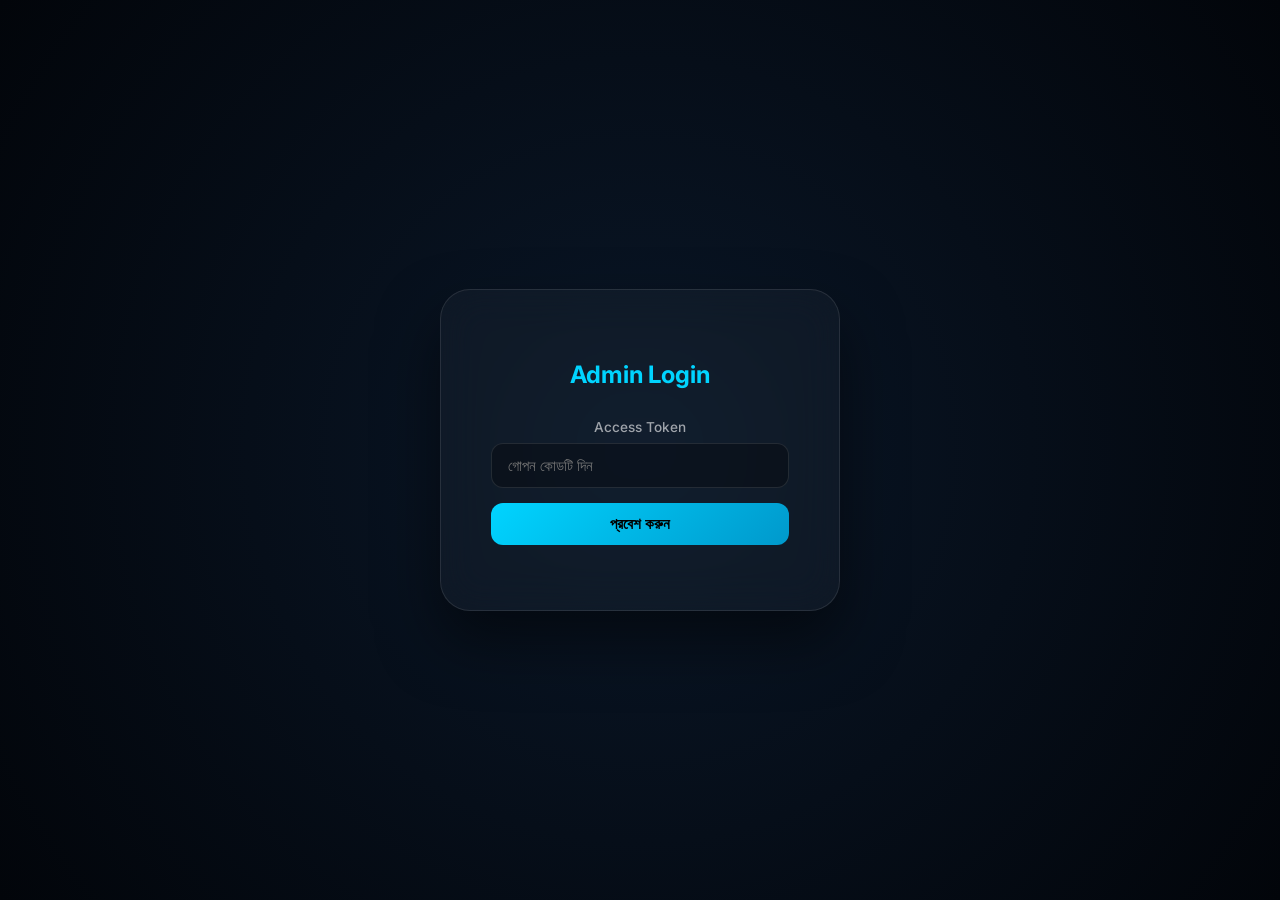
==== commit 83075458: "Fix" ====
--- a/admin.html
+++ b/admin.html
@@ -5,7 +5,6 @@
     <meta name="viewport" content="width=device-width, initial-scale=1.0">
     <title>Admin Dashboard | Wings Fly Aviation Academy</title>
     <link rel="stylesheet" href="https://cdnjs.cloudflare.com/ajax/libs/font-awesome/6.4.0/css/all.min.css">
-    <link rel="stylesheet" href="css/main.css">
     <link rel="stylesheet" href="css/admin.css">
 </head>
 <body class="admin-body">
@@ -31,19 +30,23 @@
                 <li class="active" data-tab="submissions"><i class="fa-solid fa-users"></i> ভর্তি আবেদন</li>
                 <li data-tab="gallery-manager"><i class="fa-solid fa-image"></i> গ্যালারি ম্যানেজমেন্ট</li>
                 <li data-tab="payment-verification"><i class="fa-solid fa-money-check-dollar"></i> পেমেন্ট ভেরিফিকেশন</li>
+                <li data-tab="course-manager"><i class="fa-solid fa-graduation-cap"></i> কোর্স ম্যানেজার</li>
+                <li data-tab="instructor-manager"><i class="fa-solid fa-user-tie"></i> ইন্সট্রাক্টর ম্যানেজার</li>
+                <li data-tab="site-config"><i class="fa-solid fa-gears"></i> সাইট সেটিংস</li>
                 <li id="logout-btn"><i class="fa-solid fa-right-from-bracket"></i> লগআউট</li>
             </ul>
         </nav>
 
         <main class="admin-main">
             <header class="admin-header">
-                <h1>ড্যাশবোর্ড</h1>
+                <h1>Wings Fly CMS Dashboard</h1>
                 <div class="admin-user">
                     <span>Welcome, Admin</span>
                     <div class="user-avatar">A</div>
                 </div>
             </header>
 
+            <!-- Enrollment Submissions -->
             <div id="submissions" class="admin-tab-content active">
                 <div class="content-header">
                     <h2>ভর্তি আবেদনের তালিকা</h2>
@@ -60,13 +63,12 @@
                                 <th>অ্যাকশন</th>
                             </tr>
                         </thead>
-                        <tbody id="enrollments-list">
-                            <!-- Data will be loaded here -->
-                        </tbody>
-                    </table>
-                </div>
-            </div>
-
+                        <tbody id="enrollments-list"></tbody>
+                    </table>
+                </div>
+            </div>
+
+            <!-- Payment Verification -->
             <div id="payment-verification" class="admin-tab-content">
                 <div class="content-header">
                     <h2>পেমেন্ট ভেরিফিকেশন</h2>
@@ -85,13 +87,143 @@
                                 <th>অ্যাকশন</th>
                             </tr>
                         </thead>
-                        <tbody id="admin-payments-list">
-                            <!-- Payment rows will be loaded here -->
-                        </tbody>
-                    </table>
-                </div>
-            </div>
-
+                        <tbody id="admin-payments-list"></tbody>
+                    </table>
+                </div>
+            </div>
+
+            <!-- Course Manager -->
+            <div id="course-manager" class="admin-tab-content">
+                <div class="content-header">
+                    <h2>কোর্স ম্যানেজমেন্ট</h2>
+                </div>
+                
+                <div class="upload-section">
+                    <h3>নতুন কোর্স যুক্ত করুন</h3>
+                    <form id="course-upload-form" class="upload-form">
+                        <div class="form-grid">
+                            <div class="form-group">
+                                <label>কোর্সের নাম</label>
+                                <input type="text" id="course-title" placeholder="যেমন: এয়ার টিকেটিং" required>
+                            </div>
+                            <div class="form-group">
+                                <label>কোর্স ফি</label>
+                                <input type="text" id="course-price" placeholder="যেমন: ৳ ১০,০০০" required>
+                            </div>
+                            <div class="form-group">
+                                <label>কোর্সের ছবি (আপলোড)</label>
+                                <input type="file" id="course-image" accept="image/*" required>
+                            </div>
+                            <div class="form-group" style="grid-column: span 3;">
+                                <label>বর্ণনা (Description)</label>
+                                <textarea id="course-desc" rows="3" placeholder="কোর্সের বিস্তারিত..." style="width:100%; background:rgba(0,0,0,0.2); border:1px solid rgba(255,255,255,0.1); color:white; border-radius:10px; padding:10px;" required></textarea>
+                            </div>
+                        </div>
+                        <button type="submit" id="add-course-btn-submit" class="btn-primary">কোর্স যুক্ত করুন <i class="fa-solid fa-upload"></i></button>
+                    </form>
+                    <div id="course-upload-status" style="margin-top: 10px;"></div>
+                </div>
+
+                <div class="table-container" style="margin-top: 30px;">
+                    <table>
+                        <thead>
+                            <tr>
+                                <th>ছবি</th>
+                                <th>টাইটেল</th>
+                                <th>বর্ণনা</th>
+                                <th>ফি</th>
+                                <th>অ্যাকশন</th>
+                            </tr>
+                        </thead>
+                        <tbody id="courses-list"></tbody>
+                    </table>
+                </div>
+            </div>
+
+            <!-- Instructor Manager -->
+            <div id="instructor-manager" class="admin-tab-content">
+                <div class="content-header">
+                    <h2>ইন্সট্রাক্টর ম্যানেজমেন্ট</h2>
+                </div>
+
+                <div class="upload-section">
+                    <h3>নতুন শিক্ষক যুক্ত করুন</h3>
+                    <form id="instructor-upload-form" class="upload-form">
+                        <div class="form-grid">
+                            <div class="form-group">
+                                <label>শিক্ষকের নাম</label>
+                                <input type="text" id="inst-name" placeholder="যেমন: হাফিজুর রহমান" required>
+                            </div>
+                            <div class="form-group">
+                                <label>পদবী</label>
+                                <input type="text" id="inst-designation" placeholder="যেমন: জিডিএস ট্রেইনার" required>
+                            </div>
+                            <div class="form-group">
+                                <label>শিক্ষকের ছবি</label>
+                                <input type="file" id="inst-image" accept="image/*" required>
+                            </div>
+                        </div>
+                        <button type="submit" id="add-inst-btn-submit" class="btn-primary">শিক্ষক যুক্ত করুন <i class="fa-solid fa-upload"></i></button>
+                    </form>
+                    <div id="inst-upload-status" style="margin-top: 10px;"></div>
+                </div>
+
+                <div class="table-container" style="margin-top: 30px;">
+                    <table>
+                        <thead>
+                            <tr>
+                                <th>ছবি</th>
+                                <th>নাম</th>
+                                <th>পদবী</th>
+                                <th>অ্যাকশন</th>
+                            </tr>
+                        </thead>
+                        <tbody id="instructors-list"></tbody>
+                    </table>
+                </div>
+            </div>
+
+            <!-- Site Config -->
+            <div id="site-config" class="admin-tab-content">
+                <div class="content-header">
+                    <h2>সাইট ইনফরমেশন সেটিংস</h2>
+                </div>
+                <div class="dashboard-card" style="max-width: 800px;">
+                    <form id="site-settings-form">
+                        <div class="form-grid">
+                            <div class="form-group">
+                                <label>একাডেমি ফোন নম্বর</label>
+                                <input type="text" id="set-phone" name="phone">
+                            </div>
+                            <div class="form-group">
+                                <label>অফিস ঠিকানা</label>
+                                <input type="text" id="set-address" name="address">
+                            </div>
+                            <div class="form-group">
+                                <label>চেয়ারম্যানের নাম</label>
+                                <input type="text" id="set-chairman-name" name="chairman_name">
+                            </div>
+                            <div class="form-group">
+                                <label>চেয়ারম্যানের পদবী</label>
+                                <input type="text" id="set-chairman-designation" name="chairman_designation">
+                            </div>
+                            <div class="form-group" style="grid-column: span 2;">
+                                <label>চেয়ারম্যানের ছবি (নতুন ছবি দিতে চাইলে সিলেক্ট করুন)</label>
+                                <input type="file" id="set-chairman-image" accept="image/*">
+                                <p style="font-size: 12px; color: #aaa; margin-top: 5px;">নতুন ছবি না দিলে আগেরটিই থাকবে।</p>
+                            </div>
+                            <div class="form-group" style="grid-column: span 2;">
+                                <label>চেয়ারম্যানের মেসেজ</label>
+                                <textarea id="set-chairman-msg" name="chairman_message" rows="5" style="width:100%; background:rgba(0,0,0,0.2); border:1px solid rgba(255,255,255,0.1); color:white; border-radius:10px; padding:10px;"></textarea>
+                            </div>
+                        </div>
+                        <div id="site-status" style="margin-bottom: 10px;"></div>
+                        <button type="submit" id="site-save-btn" class="btn-primary">সব তথ্য আপডেট করুন</button>
+                    </form>
+                </div>
+            </div>
+
+            <!-- Gallery Manager -->
             <div id="gallery-manager" class="admin-tab-content">
                 <div class="content-header">
                     <h2>গ্যালারি ম্যানেজমেন্ট</h2>
--- a/css/admin.css
+++ b/css/admin.css
@@ -1,9 +1,18 @@
-/* Admin Dashboard Styles */
+/* Admin Dashboard Styles - Enhanced */
+@import url('https://fonts.googleapis.com/css2?family=Inter:wght@300;400;500;600;700&display=swap');
+
 :root {
     --sidebar-width: 280px;
     --admin-bg: #050a12;
     --card-bg: rgba(255, 255, 255, 0.03);
-}
+    --primary: #00d4ff;
+    --success: #00ffa3;
+    --danger: #ff4d4d;
+    --warning: #FFD700;
+    --glass: rgba(255, 255, 255, 0.05);
+}
+
+* { box-sizing: border-box; }
 
 .admin-body {
     background: var(--admin-bg);
@@ -38,6 +47,22 @@
 
 .admin-login-card h2 { margin-bottom: 30px; color: var(--primary); }
 
+.admin-login-card input {
+    width: 100%;
+    padding: 14px 18px;
+    border-radius: 12px;
+    border: 1px solid rgba(255,255,255,0.1);
+    background: rgba(0,0,0,0.3);
+    color: white;
+    font-size: 1rem;
+    outline: none;
+    margin-bottom: 15px;
+}
+.admin-login-card input:focus {
+    border-color: var(--primary);
+    box-shadow: 0 0 15px rgba(0,212,255,0.2);
+}
+
 /* Dashboard Layout */
 .admin-container {
     display: flex;
@@ -51,6 +76,10 @@
     padding: 30px;
     display: flex;
     flex-direction: column;
+    position: sticky;
+    top: 0;
+    height: 100vh;
+    overflow-y: auto;
 }
 
 .sidebar-header img { height: 40px; margin-bottom: 50px; }
@@ -70,9 +99,10 @@
     display: flex;
     align-items: center;
     gap: 15px;
-}
-
-.sidebar-menu li i { font-size: 1.1rem; }
+    font-size: 0.95rem;
+}
+
+.sidebar-menu li i { font-size: 1.1rem; width: 20px; text-align: center; }
 
 .sidebar-menu li:hover, .sidebar-menu li.active {
     background: rgba(0, 212, 255, 0.1);
@@ -85,6 +115,7 @@
 .admin-main {
     flex: 1;
     padding: 40px;
+    max-width: calc(100vw - var(--sidebar-width));
 }
 
 .admin-header {
@@ -92,18 +123,37 @@
     justify-content: space-between;
     align-items: center;
     margin-bottom: 50px;
+}
+.admin-header h1 {
+    background: linear-gradient(135deg, var(--primary), #7b2ff7);
+    -webkit-background-clip: text;
+    -webkit-text-fill-color: transparent;
+    font-size: 1.6rem;
 }
 
 .admin-user { display: flex; align-items: center; gap: 15px; }
 .user-avatar {
     width: 40px;
     height: 40px;
-    background: var(--primary);
+    background: linear-gradient(135deg, var(--primary), #7b2ff7);
     border-radius: 50%;
     display: flex;
     align-items: center;
     justify-content: center;
     font-weight: 700;
+    color: white;
+}
+
+/* Content Header */
+.content-header {
+    display: flex;
+    justify-content: space-between;
+    align-items: center;
+    margin-bottom: 30px;
+}
+.content-header h2 {
+    font-size: 1.4rem;
+    color: white;
 }
 
 /* Tabs */
@@ -120,7 +170,7 @@
     background: var(--card-bg);
     border-radius: 20px;
     border: 1px solid rgba(255, 255, 255, 0.05);
-    overflow: hidden;
+    overflow-x: auto;
 }
 
 table {
@@ -131,35 +181,209 @@
 th {
     background: rgba(255, 255, 255, 0.03);
     text-align: left;
-    padding: 20px;
-    color: var(--primary);
-    font-size: 0.9rem;
+    padding: 18px 20px;
+    color: var(--primary);
+    font-size: 0.8rem;
     text-transform: uppercase;
     letter-spacing: 1px;
+    white-space: nowrap;
 }
 
 td {
-    padding: 20px;
+    padding: 16px 20px;
     border-bottom: 1px solid rgba(255, 255, 255, 0.03);
     color: rgba(255, 255, 255, 0.8);
+    font-size: 0.9rem;
+}
+
+tr:hover td {
+    background: rgba(255, 255, 255, 0.02);
+}
+
+td img {
+    border-radius: 8px;
+    object-fit: cover;
 }
 
 /* Upload Section */
 .upload-section {
     background: var(--card-bg);
-    padding: 40px;
-    border-radius: 25px;
-    margin-bottom: 40px;
+    padding: 35px;
+    border-radius: 20px;
+    margin-bottom: 30px;
+    border: 1px solid rgba(255, 255, 255, 0.05);
+}
+
+.upload-section h3 {
+    font-size: 1.1rem;
+    margin-bottom: 20px;
+    color: var(--primary);
+    display: flex;
+    align-items: center;
+    gap: 10px;
+}
+.upload-section h3::before {
+    content: '';
+    width: 4px;
+    height: 20px;
+    background: var(--primary);
+    border-radius: 2px;
 }
 
 .form-grid {
     display: grid;
-    grid-template-columns: repeat(3, 1fr);
+    grid-template-columns: repeat(auto-fit, minmax(220px, 1fr));
     gap: 20px;
-    margin-top: 20px;
-    margin-bottom: 20px;
-}
-
+    margin-top: 15px;
+    margin-bottom: 25px;
+}
+
+.form-group {
+    display: flex;
+    flex-direction: column;
+    gap: 8px;
+}
+
+.form-group label {
+    font-size: 0.85rem;
+    color: rgba(255, 255, 255, 0.6);
+    font-weight: 500;
+}
+
+.form-group input,
+.form-group select,
+.form-group textarea {
+    padding: 12px 16px;
+    border-radius: 12px;
+    border: 1px solid rgba(255, 255, 255, 0.1);
+    background: rgba(0, 0, 0, 0.3);
+    color: white;
+    font-size: 0.95rem;
+    outline: none;
+    transition: all 0.3s;
+    font-family: 'Inter', sans-serif;
+}
+
+.form-group input:focus,
+.form-group select:focus,
+.form-group textarea:focus {
+    border-color: var(--primary);
+    box-shadow: 0 0 15px rgba(0, 212, 255, 0.15);
+}
+
+.form-group input[type="file"] {
+    padding: 10px;
+    cursor: pointer;
+}
+
+.form-group input[type="file"]::file-selector-button {
+    padding: 8px 16px;
+    border-radius: 8px;
+    border: 1px solid var(--primary);
+    background: rgba(0, 212, 255, 0.1);
+    color: var(--primary);
+    cursor: pointer;
+    margin-right: 10px;
+    font-size: 0.85rem;
+    transition: 0.3s;
+}
+
+.form-group input[type="file"]::file-selector-button:hover {
+    background: var(--primary);
+    color: #000;
+}
+
+/* Buttons */
+.btn-primary {
+    padding: 12px 28px;
+    background: linear-gradient(135deg, var(--primary), #0099cc);
+    color: #000;
+    border: none;
+    border-radius: 12px;
+    font-weight: 600;
+    cursor: pointer;
+    transition: all 0.3s;
+    font-size: 0.95rem;
+    display: inline-flex;
+    align-items: center;
+    gap: 8px;
+}
+
+.btn-primary:hover {
+    transform: translateY(-2px);
+    box-shadow: 0 10px 30px rgba(0, 212, 255, 0.3);
+}
+
+.btn-primary:disabled {
+    opacity: 0.6;
+    cursor: not-allowed;
+    transform: none;
+}
+
+.btn-secondary {
+    padding: 10px 20px;
+    background: var(--glass);
+    color: var(--primary);
+    border: 1px solid rgba(0, 212, 255, 0.2);
+    border-radius: 10px;
+    cursor: pointer;
+    transition: 0.3s;
+    font-size: 0.85rem;
+    display: inline-flex;
+    align-items: center;
+    gap: 6px;
+}
+
+.btn-secondary:hover {
+    background: rgba(0, 212, 255, 0.1);
+}
+
+.w-100 { width: 100%; justify-content: center; }
+
+/* Action Buttons in Tables */
+.action-btns {
+    display: flex;
+    gap: 8px;
+    flex-wrap: nowrap;
+}
+
+.edit-btn-small {
+    background: rgba(0, 212, 255, 0.1);
+    color: var(--primary);
+    border: 1px solid rgba(0, 212, 255, 0.2);
+    padding: 8px 14px;
+    border-radius: 8px;
+    cursor: pointer;
+    transition: 0.3s;
+    font-size: 0.8rem;
+    display: inline-flex;
+    align-items: center;
+    gap: 5px;
+}
+.edit-btn-small:hover {
+    background: var(--primary);
+    color: #000;
+}
+
+.delete-btn-small {
+    background: rgba(255, 77, 77, 0.1);
+    color: #ff4d4d;
+    border: 1px solid rgba(255, 77, 77, 0.2);
+    padding: 8px 14px;
+    border-radius: 8px;
+    cursor: pointer;
+    transition: 0.3s;
+    font-size: 0.8rem;
+    display: inline-flex;
+    align-items: center;
+    gap: 5px;
+}
+.delete-btn-small:hover {
+    background: #ff4d4d;
+    color: white;
+}
+
+/* Gallery */
 .admin-gallery-grid {
     display: grid;
     grid-template-columns: repeat(auto-fill, minmax(200px, 1fr));
@@ -172,9 +396,21 @@
     border-radius: 15px;
     overflow: hidden;
     aspect-ratio: 16/10;
+    border: 1px solid rgba(255,255,255,0.05);
 }
 
 .admin-gallery-item img { width: 100%; height: 100%; object-fit: cover; }
+
+.admin-gallery-item .gallery-item-title {
+    position: absolute;
+    bottom: 0;
+    left: 0;
+    right: 0;
+    padding: 10px;
+    background: linear-gradient(transparent, rgba(0,0,0,0.8));
+    font-size: 0.8rem;
+    color: white;
+}
 
 .delete-btn {
     position: absolute;
@@ -197,18 +433,106 @@
 
 .error-text { color: #ff4d4d; font-size: 0.9rem; margin-top: 10px; }
 
-.delete-btn-small {
-    background: rgba(255, 77, 77, 0.1);
-    color: #ff4d4d;
-    border: 1px solid rgba(255, 77, 77, 0.2);
-    padding: 8px 12px;
-    border-radius: 8px;
-    cursor: pointer;
-    transition: 0.3s;
-    margin-left: 5px;
-}
-
-.delete-btn-small:hover {
-    background: #ff4d4d;
-    color: white;
-}
+/* Dashboard Card */
+.dashboard-card {
+    background: var(--card-bg);
+    border: 1px solid rgba(255, 255, 255, 0.05);
+    border-radius: 20px;
+    padding: 35px;
+}
+
+/* Edit Modal */
+.edit-modal-overlay {
+    position: fixed;
+    inset: 0;
+    background: rgba(0, 0, 0, 0.7);
+    backdrop-filter: blur(5px);
+    display: flex;
+    align-items: center;
+    justify-content: center;
+    z-index: 9999;
+    animation: fadeIn 0.3s ease;
+}
+
+.edit-modal {
+    background: #0d1520;
+    border: 1px solid rgba(255, 255, 255, 0.1);
+    border-radius: 20px;
+    padding: 40px;
+    width: 90%;
+    max-width: 550px;
+    max-height: 85vh;
+    overflow-y: auto;
+    box-shadow: 0 30px 80px rgba(0, 0, 0, 0.6);
+}
+
+.edit-modal h3 {
+    margin-bottom: 25px;
+    color: var(--primary);
+    font-size: 1.2rem;
+}
+
+.edit-modal .form-group {
+    margin-bottom: 18px;
+}
+
+.edit-modal .modal-actions {
+    display: flex;
+    gap: 12px;
+    margin-top: 25px;
+    justify-content: flex-end;
+}
+
+.btn-cancel {
+    padding: 10px 24px;
+    background: transparent;
+    color: rgba(255,255,255,0.6);
+    border: 1px solid rgba(255,255,255,0.1);
+    border-radius: 10px;
+    cursor: pointer;
+    transition: 0.3s;
+}
+.btn-cancel:hover {
+    background: rgba(255,255,255,0.05);
+    color: white;
+}
+
+/* Status Messages */
+.status-success {
+    color: var(--success);
+    padding: 10px 15px;
+    border-radius: 10px;
+    background: rgba(0, 255, 163, 0.05);
+    border: 1px solid rgba(0, 255, 163, 0.1);
+    font-size: 0.9rem;
+}
+
+.status-error {
+    color: var(--danger);
+    padding: 10px 15px;
+    border-radius: 10px;
+    background: rgba(255, 77, 77, 0.05);
+    border: 1px solid rgba(255, 77, 77, 0.1);
+    font-size: 0.9rem;
+}
+
+/* Gallery List Section */
+.gallery-list-section {
+    margin-top: 30px;
+}
+.gallery-list-section h3 {
+    font-size: 1.1rem;
+    margin-bottom: 15px;
+    color: rgba(255,255,255,0.8);
+}
+
+/* Responsive */
+@media (max-width: 768px) {
+    .admin-sidebar {
+        width: 60px;
+        padding: 15px;
+    }
+    .sidebar-menu li span, .sidebar-header img { display: none; }
+    .admin-main { padding: 20px; }
+    .form-grid { grid-template-columns: 1fr; }
+}
